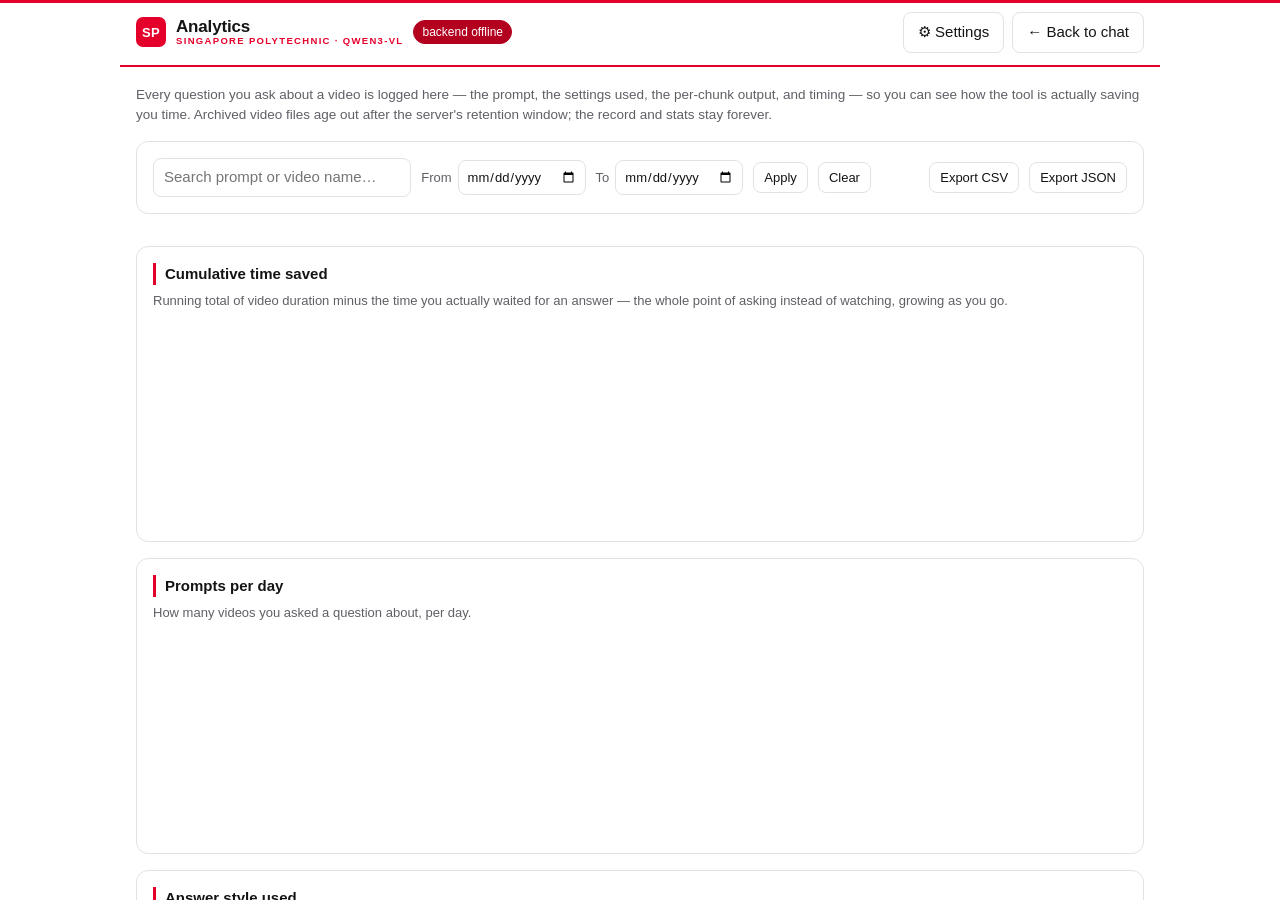
==== frontend/analytics.html @ 7f6f73e9 "Analytics Dashboard & Fixed settings parameters" ====
<!DOCTYPE html>
<html lang="en">
<head>
  <meta charset="UTF-8" />
  <meta name="viewport" content="width=device-width, initial-scale=1" />
  <title>Analytics · Qwen3-VL · SP</title>
  <link rel="stylesheet" href="styles.css" />
</head>
<body class="settings-body">
  <header class="app-header">
    <div class="title">
      <span class="brand-mark" aria-hidden="true">SP</span>
      <div class="brand-lines">
        <h1>Analytics</h1>
        <span class="brand-sub">Singapore Polytechnic · Qwen3-VL</span>
      </div>
      <span id="badge" class="badge" title="backend status">connecting…</span>
    </div>
    <div class="header-actions">
      <a class="btn-link ghost" href="settings.html" title="Generation defaults">⚙ Settings</a>
      <a class="btn-link ghost" href="index.html">← Back to chat</a>
    </div>
  </header>

  <main class="settings-main analytics-main">
    <p class="settings-intro">
      Every question you ask about a video is logged here — the prompt, the settings
      used, the per-chunk output, and timing — so you can see how the tool is actually
      saving you time. Archived video files age out after the server's retention
      window; the record and stats stay forever.
    </p>

    <!-- Filters + export -->
    <section class="card">
      <div class="filter-row">
        <input id="f-search" type="search" placeholder="Search prompt or video name…" />
        <label class="filter-date">From <input id="f-from" type="date" /></label>
        <label class="filter-date">To <input id="f-to" type="date" /></label>
        <button id="f-apply" class="ghost sm" type="button">Apply</button>
        <button id="f-clear" class="ghost sm" type="button">Clear</button>
        <span class="stage-spacer"></span>
        <button id="export-csv" class="ghost sm" type="button">Export CSV</button>
        <button id="export-json" class="ghost sm" type="button">Export JSON</button>
      </div>
    </section>

    <!-- Headline stats -->
    <section id="stat-grid" class="stat-grid"></section>

    <!-- Charts -->
    <section class="card">
      <h2>Cumulative time saved</h2>
      <p class="card-hint">
        Running total of video duration minus the time you actually waited for an
        answer — the whole point of asking instead of watching, growing as you go.
      </p>
      <div id="chart-time-saved" class="chart"></div>
    </section>

    <section class="card">
      <h2>Prompts per day</h2>
      <p class="card-hint">How many videos you asked a question about, per day.</p>
      <div id="chart-prompts" class="chart"></div>
    </section>

    <section class="card">
      <h2>Answer style used</h2>
      <p class="card-hint">
        Share of runs asking for Auto, Concise (yes/no/counting), or Detailed
        (explanation) answers.
      </p>
      <div id="chart-answer-style" class="chart chart-segbar"></div>
    </section>

    <section class="card">
      <h2>Clip length distribution</h2>
      <p class="card-hint">How long the analyzed videos tend to be.</p>
      <div id="chart-duration" class="chart"></div>
    </section>

    <section class="card">
      <h2>Clip length vs. processing time</h2>
      <p class="card-hint">
        Each dot is one run — how long the clip was (x-axis) against how long you
        actually waited for an answer (y-axis). Red dots errored.
      </p>
      <div id="chart-efficiency" class="chart"></div>
    </section>

    <!-- History table -->
    <section class="card">
      <h2>History</h2>
      <div class="table-wrap">
        <table class="history-table">
          <thead>
            <tr>
              <th>Date</th>
              <th>Video</th>
              <th>Duration</th>
              <th>Prompt</th>
              <th>Chunks</th>
              <th>Time saved</th>
              <th>Status</th>
              <th></th>
            </tr>
          </thead>
          <tbody id="history-tbody"></tbody>
        </table>
      </div>
      <div class="table-pager">
        <button id="page-prev" class="ghost sm" type="button">◂ Prev</button>
        <span id="page-info" class="page-info"></span>
        <button id="page-next" class="ghost sm" type="button">Next ▸</button>
      </div>
    </section>
  </main>

  <!-- Run detail modal -->
  <div id="detail-modal" class="modal-overlay" hidden>
    <div class="modal" role="dialog" aria-modal="true" aria-labelledby="detail-title">
      <div class="modal-head">
        <h3 id="detail-title">Run detail</h3>
        <button id="detail-close" class="ghost sm" type="button">✕</button>
      </div>
      <div id="detail-body" class="modal-body"></div>
    </div>
  </div>

  <script src="markdown.js"></script>
  <script src="analytics.js"></script>
</body>
</html>
---- frontend/styles.css ----
/* ===========================================================================
   Singapore Polytechnic theme — white / black / red
   Light mode is the primary look; dark mode keeps the same SP red.
   =========================================================================== */
:root {
  --bg: #ffffff;
  --surface: #f4f4f5;          /* cards, assistant bubbles, inset panels */
  --fg: #141414;               /* near-black body text */
  --muted: #5f5f66;
  --border: #e2e2e5;

  --accent: #e4002b;           /* SP red — fills, borders, active state */
  --accent-strong: #b3001f;    /* hover / red text on a light ground */
  --live: #e4002b;             /* "connected / running" indicator */
  --danger: #b3001f;           /* errors */

  --user-bg: #d10029;          /* the viewer's own messages */
  --user-fg: #ffffff;
  --assistant-bg: #f4f4f5;
  --assistant-fg: #141414;
  --code-bg: #161616;
  --code-fg: #f2f2f2;

  --accent-soft: rgba(228, 0, 43, 0.10);

  /* Categorical set for the one chart with several unordered categories (answer
     style) - a validated CVD-safe trio, kept separate from the single brand accent
     used everywhere else (magnitude bars/lines/scatter all stay SP red). */
  --cat-1: #2a78d6;  /* blue */
  --cat-2: #eb6834;  /* orange */
  --cat-3: #1baf7a;  /* aqua */
}

@media (prefers-color-scheme: dark) {
  :root:not([data-theme="light"]) {
    --bg: #0d0d0d;
    --surface: #191919;
    --fg: #f2f2f2;
    --muted: #9a9a9f;
    --border: #2b2b2e;

    --accent: #ff3d4d;
    --accent-strong: #ff7079;
    --live: #ff3d4d;
    --danger: #ff6b6b;

    --user-bg: #e4002b;
    --user-fg: #ffffff;
    --assistant-bg: #191919;
    --assistant-fg: #f2f2f2;
    --code-bg: #000000;
    --code-fg: #f2f2f2;

    --accent-soft: rgba(255, 61, 77, 0.14);

    --cat-1: #3987e5;
    --cat-2: #d95926;
    --cat-3: #199e70;
  }
}

* { box-sizing: border-box; }
[hidden] { display: none !important; }

html, body {
  margin: 0;
  height: 100%;
  background: var(--bg);
  color: var(--fg);
  font: 15px/1.5 -apple-system, BlinkMacSystemFont, "Segoe UI", Roboto, Helvetica, Arial, sans-serif;
}
body { overflow-x: hidden; }

body {
  display: flex;
  flex-direction: column;
  width: 100%;
  max-width: min(2800px, 95vw);
  margin: 0 auto;
  height: 100vh;
}

/* Chat workspace: video stage + chat column. Stacks on narrow screens, sits
   side-by-side once there's room. */
.workspace {
  flex: 1;
  min-height: 0;
  display: flex;
  flex-direction: column;
}
.workspace { min-width: 0; }
.chat-col {
  flex: 1;
  min-width: 0;
  min-height: 0;
  display: flex;
  flex-direction: column;
}

@media (min-width: 1080px) {
  .workspace { flex-direction: row; align-items: stretch; }
  /* Video pane on the left, sized to the clip; chat fills the rest. */
  .workspace > #stage:not([hidden]) {
    flex: 0 0 clamp(460px, 44%, 1200px);
    align-self: flex-start;
    border-bottom: none;
  }
  .workspace > #stage.big { flex-basis: clamp(560px, 58%, 1680px); }
  .workspace > #stage:not([hidden]) .stage-video-wrap {
    flex: none;
    height: auto;
    aspect-ratio: 16 / 9;
    max-height: calc(100vh - 140px);
  }
  .workspace > #stage:not([hidden]) + .chat-col {
    flex: 1;
    border-left: 1px solid var(--border);
  }
}

/* Slim SP-red bar across the very top of the viewport. */
body::before {
  content: "";
  position: fixed;
  top: 0;
  left: 0;
  right: 0;
  height: 3px;
  background: var(--accent);
  z-index: 200;
}

/* --- video stage ----------------------------------------------------------- */
#stage {
  flex: none;
  min-width: 0;
  display: flex;
  flex-direction: column;
  background: #000;
  border-bottom: 1px solid var(--border);
}
.stage-video-wrap {
  position: relative;
  width: 100%;
  height: 40vh;
  background: #000;
}
#stage.big .stage-video-wrap { height: 66vh; }
#player {
  width: 100%;
  height: 100%;
  object-fit: contain;
  background: #000;
  display: block;
}
.stage-badge {
  position: absolute;
  left: 12px;
  top: 12px;
  display: flex;
  align-items: center;
  gap: 7px;
  background: rgba(0, 0, 0, 0.66);
  color: #fff;
  font-size: 12px;
  padding: 5px 11px;
  border-radius: 999px;
  backdrop-filter: blur(4px);
  pointer-events: none;
}
.stage-badge .dot {
  width: 8px;
  height: 8px;
  border-radius: 50%;
  background: var(--live);
  animation: pulse 1.3s ease-in-out infinite;
}
.stage-badge.done .dot { background: #fff; animation: none; }
@keyframes pulse { 0%, 100% { opacity: 1; } 50% { opacity: 0.25; } }

.stage-bar {
  display: flex;
  align-items: center;
  flex-wrap: wrap;
  gap: 6px;
  padding: 6px 12px;
  background: var(--bg);
}
.stage-name {
  font-size: 13px;
  color: var(--muted);
  overflow: hidden;
  text-overflow: ellipsis;
  white-space: nowrap;
  max-width: 45%;
}
.stage-spacer { flex: 1; }
button.sm { padding: 5px 10px; font-size: 13px; }

/* What sampling each chunk of the loaded clip will get. */
.stage-auto {
  flex: none;
  font-size: 11px;
  padding: 2px 8px;
  border-radius: 999px;
  border: 1px solid var(--accent);
  color: var(--accent);
  background: var(--accent-soft);
  white-space: nowrap;
  overflow: hidden;
  text-overflow: ellipsis;
  max-width: 60%;
}

@media (max-width: 640px) {
  .stage-auto { display: none; }

  .stage-video-wrap { height: 30vh; }
  #stage.big .stage-video-wrap { height: 52vh; }
}

/* Tighten the header so the brand + status + actions fit on small screens. */
@media (max-width: 760px) {
  .app-header { padding: 10px 12px; gap: 8px; }
  .brand-sub { display: none; }
  .title h1 { font-size: 15px; }
  .app-header .badge {
    max-width: 34vw;
    overflow: hidden;
    text-overflow: ellipsis;
  }
  .header-actions { gap: 5px; }
  .header-actions button,
  .header-actions .btn-link { padding: 6px 9px; font-size: 13px; }
}
@media (max-width: 560px) {
  .app-header { flex-wrap: wrap; row-gap: 8px; }
  .title { flex: 1 1 auto; }
  .header-actions { flex: 1 1 100%; justify-content: flex-end; }
  .app-header .badge { display: none; }
}

/* --- header + SP brand lockup -------------------------------------------- */
.app-header {
  display: flex;
  align-items: center;
  justify-content: space-between;
  gap: 12px;
  padding: 12px 16px;
  border-bottom: 2px solid var(--accent);
}

.title { display: flex; align-items: center; gap: 10px; min-width: 0; }
.title h1 {
  font-size: 17px;
  margin: 0;
  font-weight: 750;
  letter-spacing: -0.01em;
  white-space: nowrap;
  overflow: hidden;
  text-overflow: ellipsis;
}

.brand-mark {
  flex: none;
  display: inline-grid;
  place-items: center;
  width: 30px;
  height: 30px;
  border-radius: 7px;
  background: var(--accent);
  color: #fff;
  font-weight: 800;
  font-size: 13px;
  letter-spacing: 0.02em;
}
.brand-lines { display: flex; flex-direction: column; line-height: 1.12; min-width: 0; }
.brand-sub {
  font-size: 9.5px;
  text-transform: uppercase;
  letter-spacing: 0.14em;
  font-weight: 700;
  color: var(--accent);
  white-space: nowrap;
}

.badge {
  font-size: 12px;
  color: var(--muted);
  border: 1px solid var(--border);
  border-radius: 999px;
  padding: 2px 8px;
  white-space: nowrap;
}
.badge.ok { color: var(--accent); border-color: var(--accent); }
.badge.err { color: #fff; background: var(--danger); border-color: var(--danger); }

.header-actions { display: flex; gap: 8px; flex: none; }

button {
  font: inherit;
  cursor: pointer;
  border-radius: 8px;
  border: 1px solid var(--accent);
  background: var(--accent);
  color: #fff;
  font-weight: 600;
  padding: 8px 14px;
  transition: background .12s, border-color .12s, color .12s;
}
button:hover:not(:disabled) { background: var(--accent-strong); border-color: var(--accent-strong); }
button:disabled { opacity: .45; cursor: not-allowed; }
button.ghost {
  background: transparent;
  color: var(--fg);
  border-color: var(--border);
  font-weight: 500;
}
button.ghost:hover:not(:disabled) { background: transparent; border-color: var(--accent); color: var(--accent); }

:focus-visible { outline: 2px solid var(--accent); outline-offset: 1px; }

.transcript {
  flex: 1;
  min-height: 0;
  overflow-y: auto;
  padding: 20px 16px;
  display: flex;
  flex-direction: column;
  align-items: center;
  gap: 14px;
}
/* Keep the message column at a readable width even when the window is huge. */
.transcript > .msg,
.transcript > .seg-run { width: 100%; max-width: 1000px; }

.empty-hint { color: var(--muted); text-align: center; margin: auto; max-width: 42ch; }

.msg { display: flex; }
.msg.user { justify-content: flex-end; }
.msg.assistant { justify-content: flex-start; }

.bubble {
  max-width: min(82%, 680px);
  padding: 10px 14px;
  border-radius: 14px;
  white-space: normal;
  word-wrap: break-word;
  overflow-wrap: anywhere;
}
.msg.user .bubble { background: var(--user-bg); color: var(--user-fg); border-bottom-right-radius: 4px; }
.msg.assistant .bubble {
  background: var(--assistant-bg);
  color: var(--assistant-fg);
  border: 1px solid var(--border);
  border-bottom-left-radius: 4px;
}

.bubble p { margin: 0 0 8px; }
.bubble p:last-child { margin-bottom: 0; }
.bubble ul, .bubble ol { margin: 4px 0 8px; padding-left: 20px; }
.bubble code {
  background: rgba(127,127,127,.2);
  padding: 1px 5px;
  border-radius: 5px;
  font-family: ui-monospace, SFMono-Regular, Menlo, Consolas, monospace;
  font-size: .9em;
}
.msg.user .bubble code { background: rgba(255,255,255,.22); }
.bubble pre {
  background: var(--code-bg);
  color: var(--code-fg);
  padding: 12px;
  border-radius: 10px;
  overflow-x: auto;
  margin: 8px 0;
}
.bubble pre code { background: none; padding: 0; font-size: .88em; }
.bubble a { color: var(--accent-strong); }
.msg.user .bubble a { color: #fff; text-decoration: underline; }

.cursor::after {
  content: "▋";
  animation: blink 1s steps(1) infinite;
  margin-left: 1px;
  color: var(--accent);
}
@keyframes blink { 50% { opacity: 0; } }

.media-row { display: flex; flex-wrap: wrap; gap: 8px; margin-bottom: 8px; }
.media-chip {
  display: flex; align-items: center; gap: 6px;
  background: var(--surface);
  border: 1px solid var(--border);
  border-radius: 8px;
  padding: 4px 8px;
  font-size: 13px;
  max-width: 220px;
}
.msg.user .media-chip { background: rgba(255,255,255,.16); border-color: rgba(255,255,255,.3); }
.media-chip img { width: 34px; height: 34px; object-fit: cover; border-radius: 6px; background: #000; }
.media-chip .name { overflow: hidden; text-overflow: ellipsis; white-space: nowrap; }
.media-chip .x { cursor: pointer; color: var(--muted); font-weight: bold; }

.composer { border-top: 1px solid var(--border); padding: 10px 16px 16px; }
.composer > * { width: 100%; max-width: 1180px; margin-inline: auto; }
.attachments { display: flex; flex-wrap: wrap; gap: 8px; }
.attachments:not(:empty) { margin-bottom: 8px; }

.answer-style-row {
  display: flex;
  align-items: center;
  gap: 8px;
  margin-bottom: 8px;
  font-size: 12px;
  color: var(--muted);
}
.answer-style-toggle { display: flex; gap: 4px; }
.as-btn {
  padding: 4px 11px;
  border-radius: 999px;
  border: 1px solid var(--border);
  background: transparent;
  color: var(--fg);
  font-size: 12px;
  font-weight: 500;
}
.as-btn:hover:not([aria-pressed="true"]) { background: transparent; border-color: var(--accent); color: var(--accent); }
.as-btn[aria-pressed="true"] { background: var(--accent); border-color: var(--accent); color: #fff; }

.composer-row { display: flex; align-items: flex-end; gap: 8px; }

.attach-btn {
  flex: none;
  width: 40px; height: 40px;
  display: grid; place-items: center;
  border: 1px solid var(--border);
  border-radius: 10px;
  font-size: 20px;
  cursor: pointer;
  color: var(--fg);
  transition: border-color .12s, color .12s;
}
.attach-btn:hover { border-color: var(--accent); color: var(--accent); }

textarea#input {
  flex: 1;
  resize: none;
  max-height: 180px;
  padding: 10px 12px;
  border-radius: 10px;
  border: 1px solid var(--border);
  background: var(--bg);
  color: var(--fg);
  font: inherit;
}
textarea#input:focus { outline: 2px solid var(--accent); outline-offset: -1px; border-color: var(--accent); }

#send-btn { flex: none; height: 40px; }

/* --- settings page --------------------------------------------------------- */
.settings-body { max-width: min(1040px, 94vw); }
.settings-main {
  flex: 1;
  min-height: 0;
  overflow-y: auto;
  padding: 18px 16px 24px;
}
.settings-intro { color: var(--muted); margin: 0 0 16px; font-size: 13.5px; }

.btn-link {
  display: inline-flex;
  align-items: center;
  font: inherit;
  text-decoration: none;
  border: 1px solid var(--border);
  border-radius: 8px;
  padding: 8px 14px;
  color: var(--fg);
  background: transparent;
  transition: border-color .12s, color .12s;
}
.btn-link:hover { border-color: var(--accent); color: var(--accent); }

.card {
  border: 1px solid var(--border);
  border-radius: 12px;
  padding: 16px;
  margin-bottom: 16px;
  background: var(--bg);
}
.card h2 {
  font-size: 15px;
  margin: 0 0 4px;
  padding-left: 9px;
  border-left: 3px solid var(--accent);
}
.card-hint { color: var(--muted); font-size: 13px; margin: 6px 0 14px; }

/* fields */
.fields { display: flex; flex-direction: column; gap: 18px; }
.field { border-left: 2px solid transparent; padding-left: 10px; margin-left: -12px; }
.field.dirty { border-left-color: var(--accent); }
.field.inactive { opacity: .45; }

.field-head { display: flex; align-items: center; gap: 8px; }
.field-head label { font-weight: 600; font-size: 14px; }
.field-flag {
  font-size: 10.5px;
  text-transform: uppercase;
  letter-spacing: .04em;
  color: #fff;
  background: var(--accent);
  border: 1px solid var(--accent);
  border-radius: 999px;
  padding: 1px 7px;
}
.field-help { color: var(--muted); font-size: 12.5px; margin: 3px 0 8px; }

.field-controls { display: flex; align-items: center; gap: 12px; }
.field-controls input[type="range"] { flex: 1; accent-color: var(--accent); min-width: 0; }
.field-controls input[type="number"] {
  width: 92px;
  font: inherit;
  padding: 6px 8px;
  border-radius: 8px;
  border: 1px solid var(--border);
  background: var(--bg);
  color: var(--fg);
}
.field-controls input:focus { outline: 2px solid var(--accent); outline-offset: -1px; }
.field-foot { margin: 6px 0 0; font-size: 11.5px; color: var(--muted); }
.field-foot code {
  background: var(--surface);
  padding: 1px 5px;
  border-radius: 4px;
}

/* launch flags */
.locked-grid {
  display: grid;
  grid-template-columns: max-content 1fr;
  gap: 7px 16px;
  margin: 0;
  font-size: 13px;
}
.locked-grid dt { color: var(--muted); }
.locked-grid dd { margin: 0; }
.locked-grid code {
  background: var(--surface);
  padding: 1px 6px;
  border-radius: 4px;
  word-break: break-all;
}

/* footer */
.settings-footer {
  flex: none;
  display: flex;
  align-items: center;
  gap: 8px;
  padding: 12px 16px;
  border-top: 2px solid var(--accent);
  background: var(--bg);
}
.save-status { font-size: 12.5px; color: var(--muted); }
.save-status.ok { color: var(--accent); font-weight: 600; }
.save-status.warn { color: var(--fg); font-weight: 600; }
.save-status.err { color: var(--danger); font-weight: 600; }

/* generation stats caption under an answer */
.gen-stats {
  font-size: 11.5px;
  color: var(--muted);
  margin: 4px 0 0 2px;
}

/* --- segmented ("live view") analysis ------------------------------------- */
.seg-run { display: flex; flex-direction: column; gap: 8px; align-self: stretch; width: 100%; }

details.seg-card {
  border: 1px solid var(--border);
  border-radius: 12px;
  overflow: hidden;
  background: var(--bg);
  transition: border-color .15s, box-shadow .15s;
}
details.seg-card.playing { border-color: var(--accent); box-shadow: inset 0 0 0 1px var(--accent); }
details.seg-card > summary {
  list-style: none;
  cursor: pointer;
  display: flex;
  align-items: center;
  gap: 8px;
  padding: 9px 12px;
  font-size: 12px;
  color: var(--muted);
}
details.seg-card > summary::-webkit-details-marker { display: none; }
details.seg-card > summary::before {
  content: "▸";
  font-size: 10px;
  color: var(--accent);
  transition: transform .12s;
}
details.seg-card[open] > summary::before { transform: rotate(90deg); }
.seg-tag { font-weight: 650; color: var(--fg); }
.seg-range { font-variant-numeric: tabular-nums; }
.seg-state {
  margin-left: auto;
  text-transform: uppercase;
  letter-spacing: .04em;
  font-size: 10.5px;
  font-weight: 700;
}
.seg-state.run { color: var(--accent); }
.seg-state.ok { color: var(--accent); }
.seg-state.err { color: var(--danger); }
.seg-body { padding: 0 12px 12px; font-size: 14px; }
.seg-body:empty::after { content: "waiting…"; color: var(--muted); }
.seg-body p { margin: 0 0 8px; }
.seg-body p:last-child { margin-bottom: 0; }
.seg-stats { font-size: 11px; color: var(--muted); margin: 5px 12px 10px; }
.seg-error { color: var(--danger); font-size: 13px; }

/* --- analytics dashboard ---------------------------------------------------- */
.analytics-main { max-width: min(1040px, 94vw); margin: 0 auto; width: 100%; }

.filter-row {
  display: flex;
  flex-wrap: wrap;
  align-items: center;
  gap: 10px;
}
.filter-row input[type="search"] {
  flex: 1 1 220px;
  min-width: 160px;
  font: inherit;
  padding: 7px 10px;
  border-radius: 8px;
  border: 1px solid var(--border);
  background: var(--bg);
  color: var(--fg);
}
.filter-date {
  display: flex;
  align-items: center;
  gap: 6px;
  font-size: 13px;
  color: var(--muted);
}
.filter-row input[type="date"] {
  font: inherit;
  padding: 6px 8px;
  border-radius: 8px;
  border: 1px solid var(--border);
  background: var(--bg);
  color: var(--fg);
}
.filter-row input:focus { outline: 2px solid var(--accent); outline-offset: -1px; }

/* stat tiles */
.stat-grid {
  display: grid;
  grid-template-columns: repeat(auto-fit, minmax(140px, 1fr));
  gap: 10px;
  margin-bottom: 16px;
}
.stat-tile {
  border: 1px solid var(--border);
  border-radius: 12px;
  padding: 14px 16px;
  background: var(--bg);
}
.stat-value {
  font-size: 22px;
  font-weight: 700;
  letter-spacing: -0.01em;
}
.stat-label { font-size: 12px; color: var(--muted); margin-top: 3px; }

/* charts - plain inline SVG, single series so no legend is needed */
.chart { position: relative; min-height: 200px; }
.chart-empty {
  height: 200px;
  display: grid;
  place-items: center;
  color: var(--muted);
  font-size: 13px;
  text-align: center;
}
.chart-grid { stroke: var(--border); stroke-width: 1; }
.chart-axis-text { fill: var(--muted); font-size: 11px; }
.chart-bar { fill: var(--accent); transition: fill .1s; }
.chart-bar.hover { fill: var(--accent-strong); }
.chart-hit { fill: transparent; cursor: pointer; }
.chart-hit:focus-visible { outline: none; }
.chart-tooltip {
  position: absolute;
  transform: translate(-50%, -100%);
  display: flex;
  flex-direction: column;
  align-items: center;
  gap: 1px;
  padding: 5px 9px;
  border-radius: 8px;
  background: var(--fg);
  color: var(--bg);
  font-size: 12px;
  white-space: nowrap;
  pointer-events: none;
  z-index: 5;
}
.chart-tooltip strong { font-size: 13px; font-weight: 700; }
.chart-tooltip span { font-size: 10.5px; opacity: .75; }

/* line chart (cumulative time saved) */
.chart-area { fill: var(--accent); opacity: .1; }
.chart-line { stroke: var(--accent); stroke-width: 2; stroke-linejoin: round; stroke-linecap: round; }
.chart-dot { fill: var(--accent); stroke: var(--bg); stroke-width: 2; }
.chart-crosshair { stroke: var(--border); stroke-width: 1; pointer-events: none; }

/* scatter (clip length vs. processing time) */
.chart-scatter-dot { fill: var(--accent); opacity: .72; }
.chart-scatter-dot.err { fill: var(--danger); opacity: .85; }

/* segmented bar (answer style breakdown) - part-to-whole, one bar, 3 categories */
.chart-segbar { min-height: 0; }
.segbar {
  display: flex;
  gap: 2px;
  height: 30px;
  border-radius: 8px;
  overflow: hidden;
  background: var(--surface);
}
.segbar-part {
  display: flex;
  align-items: center;
  justify-content: center;
  color: #fff;
  font-size: 11px;
  font-weight: 700;
  min-width: 2px;
  cursor: pointer;
  transition: filter .1s;
}
.segbar-part:hover, .segbar-part:focus-visible { filter: brightness(1.08); }
.segbar-legend { display: flex; flex-wrap: wrap; gap: 14px; margin-top: 12px; }
.segbar-legend-item { display: flex; align-items: center; gap: 6px; font-size: 12.5px; color: var(--muted); }
.segbar-swatch { width: 10px; height: 10px; border-radius: 3px; flex: none; }

/* history table */
.table-wrap { overflow-x: auto; }
.history-table { width: 100%; border-collapse: collapse; font-size: 13px; }
.history-table th {
  text-align: left;
  font-size: 11px;
  text-transform: uppercase;
  letter-spacing: .04em;
  color: var(--muted);
  padding: 0 10px 8px;
  border-bottom: 1px solid var(--border);
  white-space: nowrap;
}
.history-table td {
  padding: 9px 10px;
  border-bottom: 1px solid var(--border);
  vertical-align: top;
  white-space: nowrap;
}
.history-table td.cell-prompt {
  white-space: normal;
  max-width: 340px;
  overflow: hidden;
  text-overflow: ellipsis;
  display: -webkit-box;
  -webkit-line-clamp: 2;
  -webkit-box-orient: vertical;
}
.history-table td.cell-actions { display: flex; gap: 6px; }
.history-table td.table-empty {
  text-align: center;
  color: var(--muted);
  padding: 24px 10px;
  white-space: normal;
}
.status-pill {
  font-size: 10.5px;
  font-weight: 700;
  text-transform: uppercase;
  letter-spacing: .04em;
  padding: 2px 8px;
  border-radius: 999px;
}
.status-pill.ok { color: var(--accent); background: var(--accent-soft); }
.status-pill.err { color: #fff; background: var(--danger); }

.table-pager {
  display: flex;
  align-items: center;
  justify-content: center;
  gap: 12px;
  margin-top: 12px;
}
.page-info { font-size: 12.5px; color: var(--muted); }

/* run detail modal */
.modal-overlay {
  position: fixed;
  inset: 0;
  background: rgba(0, 0, 0, 0.5);
  display: flex;
  align-items: center;
  justify-content: center;
  padding: 24px;
  z-index: 100;
}
.modal {
  width: min(720px, 100%);
  max-height: 88vh;
  display: flex;
  flex-direction: column;
  background: var(--bg);
  border-radius: 14px;
  border: 1px solid var(--border);
  overflow: hidden;
}
.modal-head {
  display: flex;
  align-items: center;
  justify-content: space-between;
  gap: 10px;
  padding: 12px 16px;
  border-bottom: 2px solid var(--accent);
}
.modal-head h3 {
  margin: 0;
  font-size: 15px;
  overflow: hidden;
  text-overflow: ellipsis;
  white-space: nowrap;
}
.modal-body { padding: 16px; overflow-y: auto; }

.detail-meta {
  display: grid;
  grid-template-columns: repeat(auto-fit, minmax(150px, 1fr));
  gap: 8px 16px;
  margin-bottom: 14px;
  padding-bottom: 14px;
  border-bottom: 1px solid var(--border);
}
.detail-meta-row { display: flex; flex-direction: column; font-size: 12.5px; }
.detail-meta-row .k { color: var(--muted); }
.detail-meta-row .v { font-weight: 600; }

.detail-section-label {
  font-size: 11px;
  text-transform: uppercase;
  letter-spacing: .04em;
  color: var(--muted);
  margin: 14px 0 6px;
}
.detail-prompt {
  font-size: 14px;
  padding: 8px 10px;
  border-radius: 8px;
  background: var(--surface);
}
.detail-video {
  width: 100%;
  max-height: 40vh;
  border-radius: 10px;
  background: #000;
  margin-top: 10px;
  display: block;
}
.detail-video-note { color: var(--muted); font-size: 13px; margin: 10px 0 0; }

.detail-chunk {
  border: 1px solid var(--border);
  border-radius: 10px;
  padding: 10px 12px;
  margin-top: 8px;
}
.detail-chunk.clickable {
  cursor: pointer;
  transition: border-color 0.15s, background 0.15s;
}
.detail-chunk.clickable:hover,
.detail-chunk.clickable:focus-visible {
  border-color: var(--accent, #6ba8ff);
  background: var(--surface);
}
.detail-chunk-head {
  font-size: 11.5px;
  color: var(--muted);
  font-weight: 600;
  margin-bottom: 6px;
}
.detail-chunk-body { font-size: 13.5px; }
.detail-chunk-body p { margin: 0 0 8px; }
.detail-chunk-body p:last-child { margin-bottom: 0; }
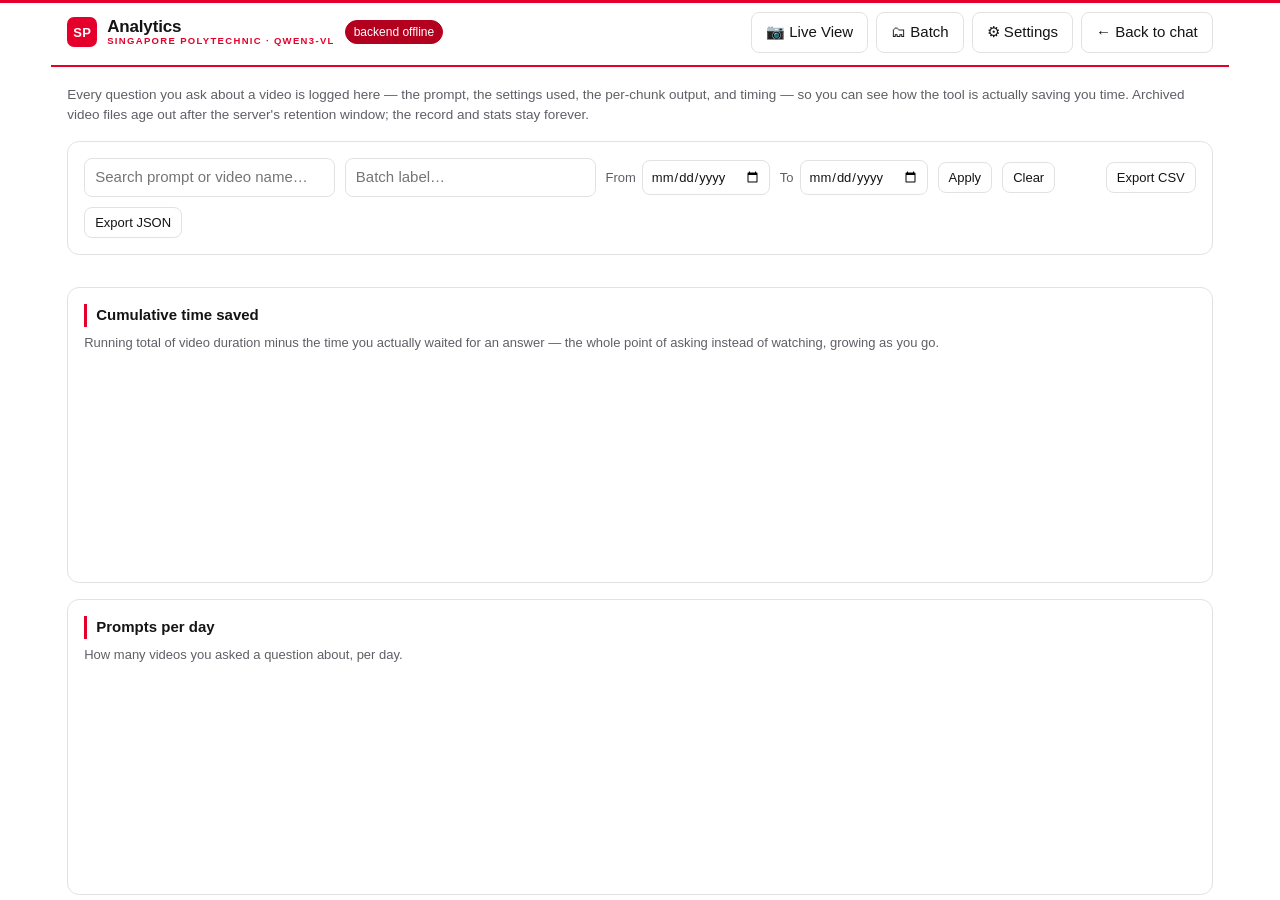
==== commit 520d2170: "Processing modes & Analytics" ====
--- a/frontend/analytics.html
+++ b/frontend/analytics.html
@@ -17,6 +17,8 @@
       <span id="badge" class="badge" title="backend status">connecting…</span>
     </div>
     <div class="header-actions">
+      <a class="btn-link ghost" href="live.html" title="Continuous analysis from your webcam">📷 Live View</a>
+      <a class="btn-link ghost" href="batch.html" title="Run one question across many videos">🗂 Batch</a>
       <a class="btn-link ghost" href="settings.html" title="Generation defaults">⚙ Settings</a>
       <a class="btn-link ghost" href="index.html">← Back to chat</a>
     </div>
@@ -34,6 +36,7 @@
     <section class="card">
       <div class="filter-row">
         <input id="f-search" type="search" placeholder="Search prompt or video name…" />
+        <input id="f-batch" type="search" placeholder="Batch label…" title="Filter to one Batch Processing run" />
         <label class="filter-date">From <input id="f-from" type="date" /></label>
         <label class="filter-date">To <input id="f-to" type="date" /></label>
         <button id="f-apply" class="ghost sm" type="button">Apply</button>
@@ -96,6 +99,7 @@
             <tr>
               <th>Date</th>
               <th>Video</th>
+              <th>Model</th>
               <th>Duration</th>
               <th>Prompt</th>
               <th>Chunks</th>
@@ -119,7 +123,13 @@
   <div id="detail-modal" class="modal-overlay" hidden>
     <div class="modal" role="dialog" aria-modal="true" aria-labelledby="detail-title">
       <div class="modal-head">
+        <button id="detail-prev" class="ghost sm" type="button" title="Previous log (←)">◂ Prev</button>
+        <button id="detail-next" class="ghost sm" type="button" title="Next log (→)">Next ▸</button>
         <h3 id="detail-title">Run detail</h3>
+        <span id="detail-nav-pos" class="detail-nav-pos"></span>
+        <span class="stage-spacer"></span>
+        <button id="detail-export-csv" class="ghost sm" type="button">Export CSV</button>
+        <button id="detail-export-json" class="ghost sm" type="button">Export JSON</button>
         <button id="detail-close" class="ghost sm" type="button">✕</button>
       </div>
       <div id="detail-body" class="modal-body"></div>
--- a/frontend/styles.css
+++ b/frontend/styles.css
@@ -75,7 +75,7 @@
   display: flex;
   flex-direction: column;
   width: 100%;
-  max-width: min(2800px, 95vw);
+  max-width: min(1900px, 94vw);
   margin: 0 auto;
   height: 100vh;
 }
@@ -442,6 +442,11 @@
   transition: border-color .12s, color .12s;
 }
 .attach-btn:hover { border-color: var(--accent); color: var(--accent); }
+#camera-btn[aria-pressed="true"] {
+  background: var(--accent-soft);
+  border-color: var(--accent);
+  color: var(--accent);
+}
 
 textarea#input {
   flex: 1;
@@ -459,7 +464,7 @@
 #send-btn { flex: none; height: 40px; }
 
 /* --- settings page --------------------------------------------------------- */
-.settings-body { max-width: min(1040px, 94vw); }
+.settings-body { max-width: min(1500px, 92vw); }
 .settings-main {
   flex: 1;
   min-height: 0;
@@ -529,6 +534,17 @@
   color: var(--fg);
 }
 .field-controls input:focus { outline: 2px solid var(--accent); outline-offset: -1px; }
+.field-textarea {
+  width: 100%;
+  resize: vertical;
+  font: inherit;
+  padding: 8px 10px;
+  border-radius: 8px;
+  border: 1px solid var(--border);
+  background: var(--bg);
+  color: var(--fg);
+}
+.field-textarea:focus { outline: 2px solid var(--accent); outline-offset: -1px; border-color: var(--accent); }
 .field-foot { margin: 6px 0 0; font-size: 11.5px; color: var(--muted); }
 .field-foot code {
   background: var(--surface);
@@ -622,9 +638,26 @@
 .seg-body p:last-child { margin-bottom: 0; }
 .seg-stats { font-size: 11px; color: var(--muted); margin: 5px 12px 10px; }
 .seg-error { color: var(--danger); font-size: 13px; }
+.seg-state.skip { color: var(--muted); }
+.seg-note { color: var(--muted); font-size: 13px; }
+.seg-body .seg-note { margin-top: 6px; }
+.tl-answer {
+  display: inline-block; font-size: 12px; font-weight: 650;
+  padding: 1px 8px; border-radius: 999px; background: var(--accent-soft); color: var(--accent-strong);
+}
+.seg-timeline {
+  border: 1px solid var(--border); border-radius: 10px; background: var(--surface);
+  padding: 10px 12px; font-size: 13px;
+}
+.seg-timeline .tl-title { font-weight: 650; margin-bottom: 6px; }
+.seg-timeline .tl-title span { font-weight: 400; color: var(--muted); margin-left: 6px; }
+.seg-timeline ul { list-style: none; margin: 0; padding: 0; display: flex; flex-direction: column; gap: 5px; }
+.seg-timeline li { display: flex; flex-wrap: wrap; align-items: baseline; gap: 8px; }
+.seg-timeline .tl-range { font-variant-numeric: tabular-nums; color: var(--muted); min-width: 84px; }
+.seg-timeline .tl-count { font-size: 11px; color: var(--muted); }
 
 /* --- analytics dashboard ---------------------------------------------------- */
-.analytics-main { max-width: min(1040px, 94vw); margin: 0 auto; width: 100%; }
+.analytics-main { max-width: 100%; margin: 0 auto; width: 100%; }
 
 .filter-row {
   display: flex;
@@ -795,6 +828,42 @@
 }
 .status-pill.ok { color: var(--accent); background: var(--accent-soft); }
 .status-pill.err { color: #fff; background: var(--danger); }
+.status-pill.run { color: var(--fg); background: var(--surface); }
+
+/* A Batch Processing run's rows collapsed into one entry (see history.list_records_grouped) -
+   the toggle expands it into its per-video runs, indented right below. */
+.history-row-batch { background: var(--surface); }
+.history-row-batch td { font-weight: 600; }
+.history-row-batch td.cell-prompt { font-weight: 400; }
+.batch-toggle {
+  border: none;
+  background: none;
+  color: inherit;
+  cursor: pointer;
+  font-size: 11px;
+  width: 16px;
+  padding: 0;
+  margin-right: 2px;
+}
+.history-row-nested td { color: var(--muted); font-size: 12.5px; }
+.history-row-nested td:first-child { padding-left: 10px; }
+
+/* --- batch processing -------------------------------------------------------- */
+.batch-file-list { margin: 8px 0 0; padding: 0; list-style: none; font-size: 12.5px; color: var(--muted); }
+.batch-file-list li { padding: 2px 0; }
+#batch-files { font: inherit; }
+#batch-label {
+  font: inherit;
+  padding: 7px 10px;
+  border-radius: 8px;
+  border: 1px solid var(--border);
+  background: var(--bg);
+  color: var(--fg);
+  width: 100%;
+  max-width: 360px;
+}
+#batch-label:focus { outline: 2px solid var(--accent); outline-offset: -1px; }
+.batch-actions { display: flex; align-items: center; gap: 10px; margin-top: 14px; flex-wrap: wrap; }
 
 .table-pager {
   display: flex;
@@ -826,11 +895,16 @@
   border: 1px solid var(--border);
   overflow: hidden;
 }
+/* Run detail modal: wide enough for the video + chunk list to sit side by side. */
+#detail-modal .modal {
+  width: min(1240px, 96vw);
+}
 .modal-head {
   display: flex;
   align-items: center;
   justify-content: space-between;
-  gap: 10px;
+  flex-wrap: wrap;
+  gap: 8px 10px;
   padding: 12px 16px;
   border-bottom: 2px solid var(--accent);
 }
@@ -840,8 +914,42 @@
   overflow: hidden;
   text-overflow: ellipsis;
   white-space: nowrap;
-}
+  flex: 1;
+  min-width: 0;
+}
+.detail-nav-pos { font-size: 12px; color: var(--muted); white-space: nowrap; }
 .modal-body { padding: 16px; overflow-y: auto; }
+
+/* Run detail: video/meta pinned on the left, chunk list scrolling independently on
+   the right, so a highlighted chunk far down the list stays beside the clip instead
+   of needing a scroll away from it. */
+.modal-body.detail-grid {
+  display: flex;
+  align-items: stretch;
+  gap: 20px;
+  overflow: hidden;
+  min-height: 0;
+}
+.detail-left {
+  flex: 0 0 min(400px, 42%);
+  min-width: 0;
+  min-height: 0;
+  overflow-y: auto;
+  padding-right: 16px;
+  border-right: 1px solid var(--border);
+}
+.detail-right {
+  flex: 1;
+  min-width: 0;
+  min-height: 0;
+  overflow-y: auto;
+  padding-right: 2px;
+}
+@media (max-width: 760px) {
+  .modal-body.detail-grid { flex-direction: column; overflow-y: auto; }
+  .detail-left, .detail-right { flex: none; width: 100%; overflow: visible; }
+  .detail-left { border-right: none; padding-right: 0; border-bottom: 1px solid var(--border); padding-bottom: 14px; }
+}
 
 .detail-meta {
   display: grid;
@@ -878,20 +986,47 @@
 }
 .detail-video-note { color: var(--muted); font-size: 13px; margin: 10px 0 0; }
 
+/* Slim timeline under the video, one segment per chunk — hover (or drag/play the
+   video above) to see which chunk card lines up with that point in the clip. */
+.detail-chunk-track {
+  display: flex;
+  gap: 2px;
+  margin-top: 8px;
+  height: 12px;
+  border-radius: 6px;
+  overflow: hidden;
+  cursor: pointer;
+}
+.detail-chunk-track-seg {
+  background: var(--border);
+  transition: background .1s;
+}
+.detail-chunk-track-seg:hover,
+.detail-chunk-track-seg.active {
+  background: var(--accent);
+}
+
 .detail-chunk {
   border: 1px solid var(--border);
   border-radius: 10px;
   padding: 10px 12px;
   margin-top: 8px;
+  transition: border-color .15s, box-shadow .15s, background .15s;
 }
 .detail-chunk.clickable {
   cursor: pointer;
-  transition: border-color 0.15s, background 0.15s;
 }
 .detail-chunk.clickable:hover,
 .detail-chunk.clickable:focus-visible {
   border-color: var(--accent, #6ba8ff);
   background: var(--surface);
+}
+/* Mirrors the live "Single Processing" view's playing-chunk highlight — driven by
+   either actual video playback/scrub position or a hover over the track above. */
+.detail-chunk.active {
+  border-color: var(--accent);
+  box-shadow: inset 0 0 0 1px var(--accent);
+  background: var(--accent-soft);
 }
 .detail-chunk-head {
   font-size: 11.5px;
